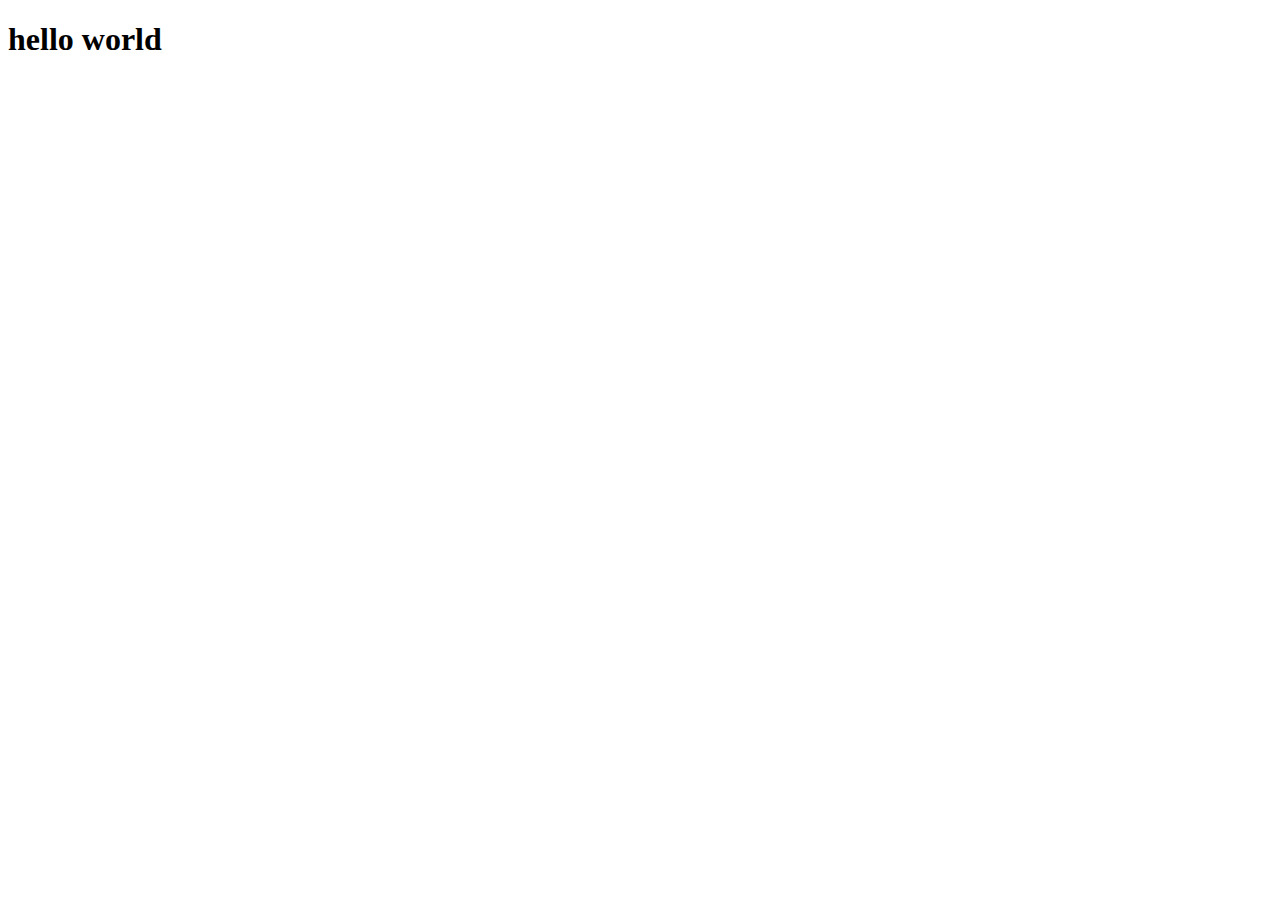
==== index.html @ 20a87460 "this is the first commit" ====
<!DOCTYPE html>
<html lang="en">
  <head>
    <meta charset="UTF-8" />
    <meta http-equiv="X-UA-Compatible" content="IE=edge" />
    <meta name="viewport" content="width=device-width, initial-scale=1.0" />
    <title>Document</title>
  </head>
  <body>
    <h1>hello world</h1>
  </body>
</html>
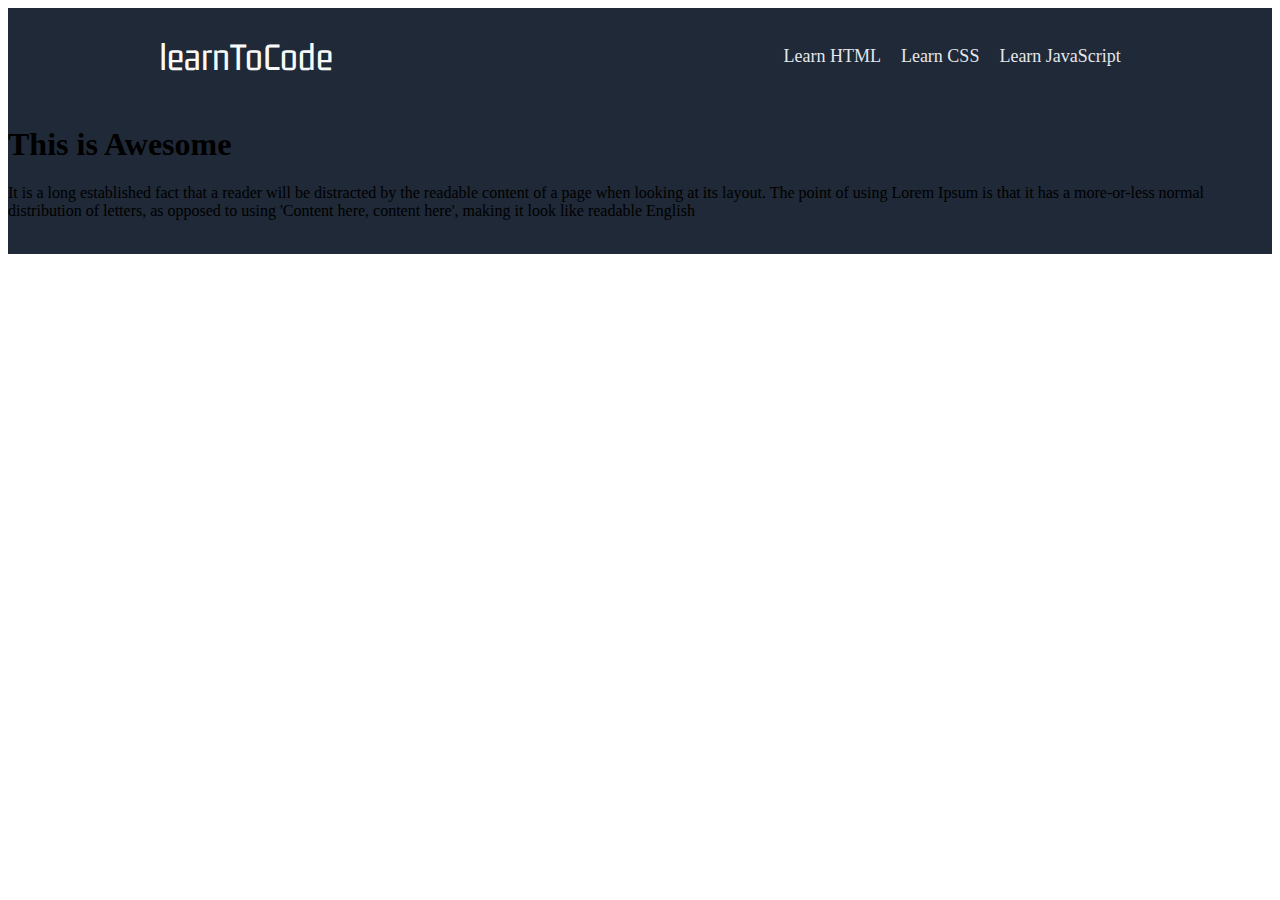
==== commit b8dab516: "2nd commit, pages added, styles added, fonts added" ====
--- a/index.html
+++ b/index.html
@@ -4,9 +4,36 @@
     <meta charset="UTF-8" />
     <meta http-equiv="X-UA-Compatible" content="IE=edge" />
     <meta name="viewport" content="width=device-width, initial-scale=1.0" />
-    <title>Document</title>
+    <link rel="stylesheet" href="styles.css" />
+    <title>learnToCode</title>
   </head>
   <body>
-    <h1>hello world</h1>
+    <div class="header">
+      <header>
+        <div class="header-logo-nav">
+          <h1 class="header-logo">learnToCode</h1>
+          <nav class="navbar">
+            <a href="./pages/htmlpage.html" class="nav-items">Learn HTML</a>
+            <a href="./pages/csspage.html" class="nav-items">Learn CSS</a>
+            <a href="./pages/javascriptpage.html" class="nav-items"
+              >Learn JavaScript</a
+            >
+          </nav>
+        </div>
+        <div>
+          <h1>This is Awesome</h1>
+          <p>
+            It is a long established fact that a reader will be distracted by
+            the readable content of a page when looking at its layout. The point
+            of using Lorem Ipsum is that it has a more-or-less normal
+            distribution of letters, as opposed to using 'Content here, content
+            here', making it look like readable English
+          </p>
+        </div>
+        <div>
+          <img src="" alt="" />
+        </div>
+      </header>
+    </div>
   </body>
 </html>
--- a/styles.css
+++ b/styles.css
@@ -0,0 +1,38 @@
+@font-face {
+  font-family: 'mooniak';
+  src: url(./fonts/header.ttf);
+}
+
+/* * {
+  background-color: #f1f1f1;
+} */
+
+.header {
+  background-color: #1f2937;
+}
+
+.header-logo-nav {
+  display: flex;
+  justify-content: space-around;
+  align-items: center;
+}
+
+.header-logo {
+  font-family: 'mooniak', 'Segoe UI', Tahoma, Verdana, sans-serif;
+  font-size: 40px;
+  font-weight: 400;
+  color: #f9faf8;
+  margin-right: 148px;
+}
+
+.navbar {
+  text-decoration: none;
+  display: flex;
+  gap: 20px;
+  font-size: 18px;
+}
+
+.nav-items {
+  text-decoration: none;
+  color: #e5e7eb;
+}
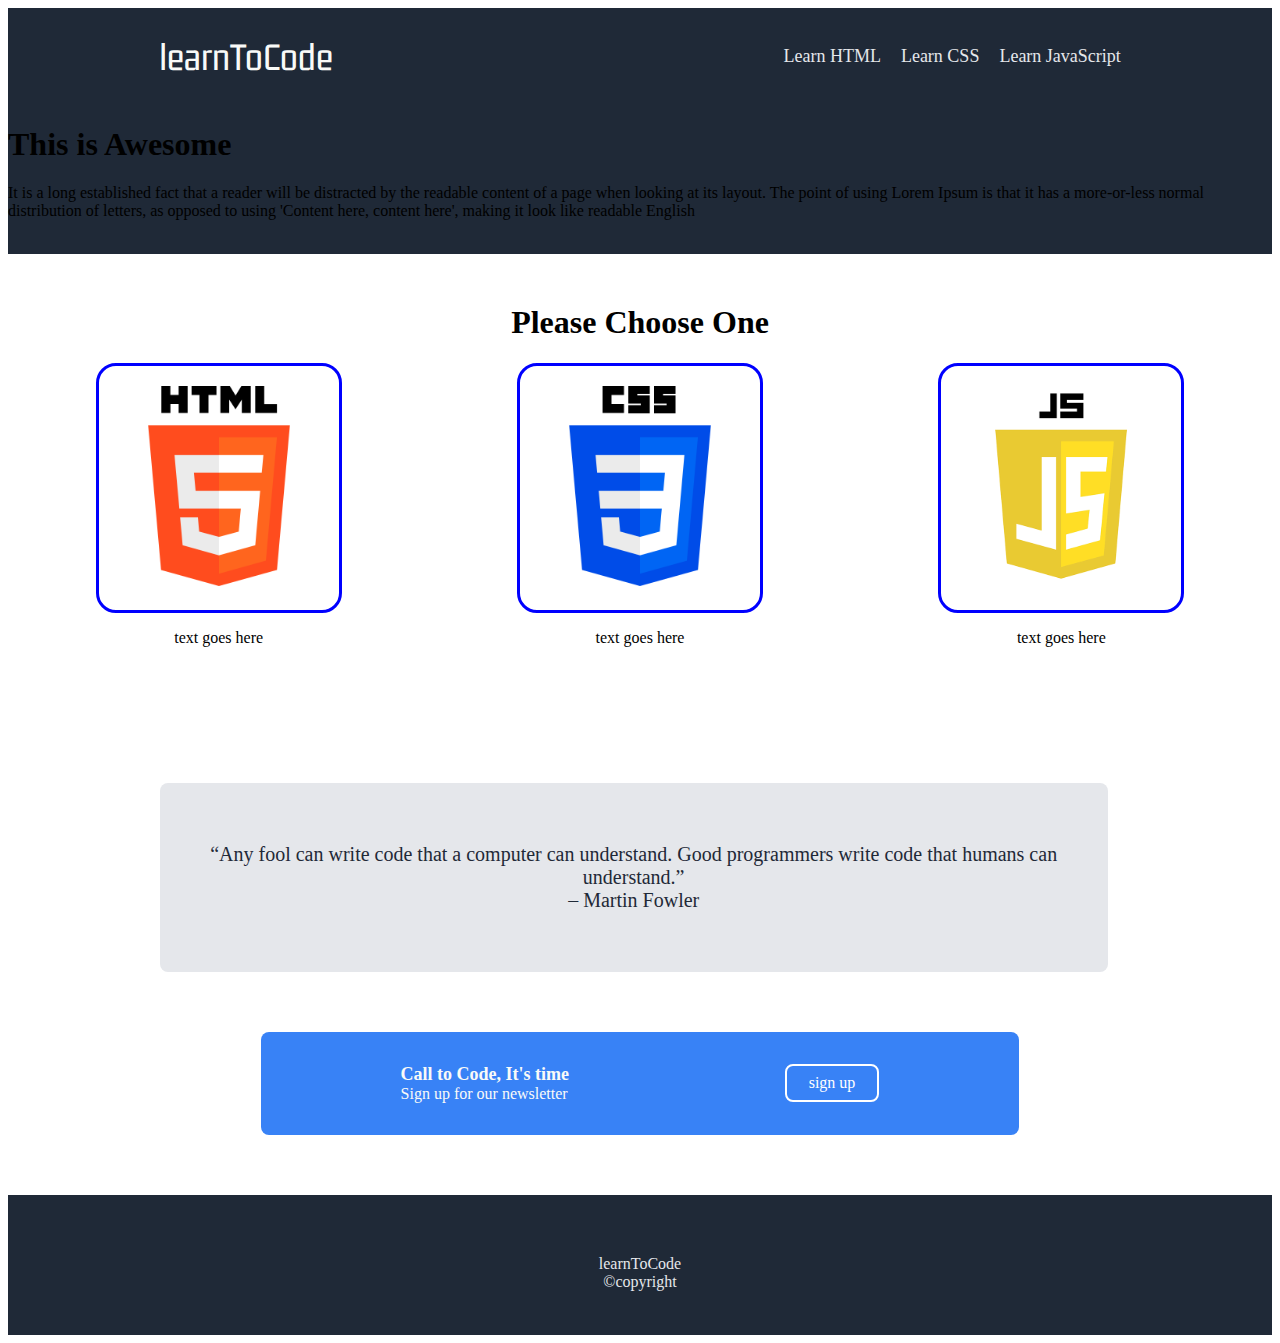
==== commit 753c4dfe: "3rd commit, images added, main page, footer added, text and footer added to pages" ====
--- a/index.html
+++ b/index.html
@@ -8,8 +8,8 @@
     <title>learnToCode</title>
   </head>
   <body>
-    <div class="header">
-      <header>
+    <header>
+      <div class="header">
         <div class="header-logo-nav">
           <h1 class="header-logo">learnToCode</h1>
           <nav class="navbar">
@@ -33,7 +33,79 @@
         <div>
           <img src="" alt="" />
         </div>
-      </header>
+      </div>
+    </header>
+    <main>
+      <div>
+        <div class="main-head">
+          <h1>Please Choose One</h1>
+        </div>
+        <div class="main-content">
+          <div class="main-content-box">
+            <img
+              alt="html-logo"
+              src="./images/html-5.png"
+              width="200"
+              height="200"
+            />
+          </div>
+          <div class="main-content-box">
+            <a>
+              <img
+                alt="css-logo"
+                src="./images/css-3.png"
+                width="200"
+                height="200"
+              />
+            </a>
+          </div>
+          <div class="main-content-box">
+            <img
+              alt="javascript-logo"
+              src="./images/javascript.png"
+              width="200"
+              height="200"
+            />
+          </div>
+        </div>
+      </div>
+      <div class="main-content-text">
+        <div>
+          <p>text goes here</p>
+        </div>
+        <div>
+          <p>text goes here</p>
+        </div>
+        <div>
+          <p>text goes here</p>
+        </div>
+      </div>
+    </main>
+    <div class="sub-main-1">
+      <p class="sub-main-1-content">
+        “Any fool can write code that a computer can understand. Good
+        programmers write code that humans can understand.”
+        <br />
+        – Martin Fowler
+      </p>
     </div>
+    <div class="sub-main-2">
+      <div class="sub-main-2-content">
+        <div>
+          <!-- <h3 class="sub-main-2-content-text">Call to Code, It's time</h3> -->
+          <span>
+            <strong class="sub-main-2-content-header"
+              >Call to Code, It's time </strong
+            ><br />Sign up for our newsletter
+          </span>
+        </div>
+        <div class="sub-main-2-button">
+          <span class="sub-main-2-button-center">sign up</span>
+        </div>
+      </div>
+    </div>
+    <footer class="footer">
+      <span>learnToCode <br />©copyright</span>
+    </footer>
   </body>
 </html>
--- a/styles.css
+++ b/styles.css
@@ -36,3 +36,147 @@
   text-decoration: none;
   color: #e5e7eb;
 }
+
+.main-head {
+  text-align: center;
+  margin-top: 50px;
+}
+
+.main-content {
+  display: flex;
+  justify-content: space-around;
+}
+
+.main-content-box {
+  border-style: solid;
+  border-color: blue;
+  padding: 20px;
+  border-radius: 20px;
+}
+
+.main-content-box:hover {
+  background-color: #3882f6;
+  cursor: pointer;
+}
+
+.main-content-text {
+  display: flex;
+  justify-content: space-around;
+}
+
+.sub-main-1 {
+  background-color: #e5e7eb;
+  width: 75%;
+  margin-top: 120px;
+  margin-left: 12%;
+  border-radius: 8px;
+  display: flex;
+  text-align: center;
+  justify-content: center;
+}
+
+.sub-main-1-content {
+  padding: 40px;
+  font-size: 20px;
+  color: #1f2937;
+}
+
+.sub-main-2 {
+  background-color: #3882f6;
+  width: 60%;
+  margin-top: 60px;
+  margin-left: 20%;
+  border-radius: 8px;
+}
+
+.sub-main-2-content {
+  padding: 32px;
+  color: #f9faf8;
+  display: flex;
+  flex-direction: row;
+  justify-content: space-around;
+  align-items: center;
+
+  /* margin: auto; */
+}
+
+.sub-main-2-content-header {
+  font-size: 18px;
+}
+
+.sub-main-2-button {
+  /* background-color: #3882f6;
+  display: flex;
+  justify-content: flex-end; */
+  background-color: #3882f6; /* Green */
+  border-style: solid;
+  border-radius: 8px;
+  border-color: white;
+  border-width: 2px;
+  color: white;
+  padding: 8px 22px;
+  text-align: center;
+  text-decoration: none;
+  display: inline-block;
+  font-size: 16px;
+  text-decoration: none;
+}
+
+.footer {
+  background-color: #1f2937;
+  width: 100%;
+  height: 80px;
+  color: #e5e7eb;
+  display: flex;
+  justify-content: center;
+  text-align: center;
+  margin-top: 60px;
+  padding-top: 60px;
+}
+
+.pages-header {
+  background-image: url(../images/javascript-code.jpg);
+  height: 500px;
+  width: 100%;
+}
+
+.header-pages {
+  color: #f9faf8;
+  font-size: 100px;
+  position: absolute;
+  top: 10%;
+  left: 50%;
+  transform: translate(-50%, -50%);
+}
+
+.body-page {
+  height: 300px;
+  display: flex;
+}
+
+.page-left {
+  height: auto;
+  text-align: center;
+  background-color: #ff9e2c;
+  flex: 1;
+  padding: 1rem;
+  border-right: #1f2937;
+}
+
+.page-right {
+  background-color: blue;
+  text-align: center;
+  flex: 1;
+  padding: 1rem;
+}
+
+.footer-pages {
+  background-color: #1f2937;
+  width: 100%;
+  height: 80px;
+  color: #e5e7eb;
+  display: flex;
+  justify-content: center;
+  text-align: center;
+  padding-top: 60px;
+}
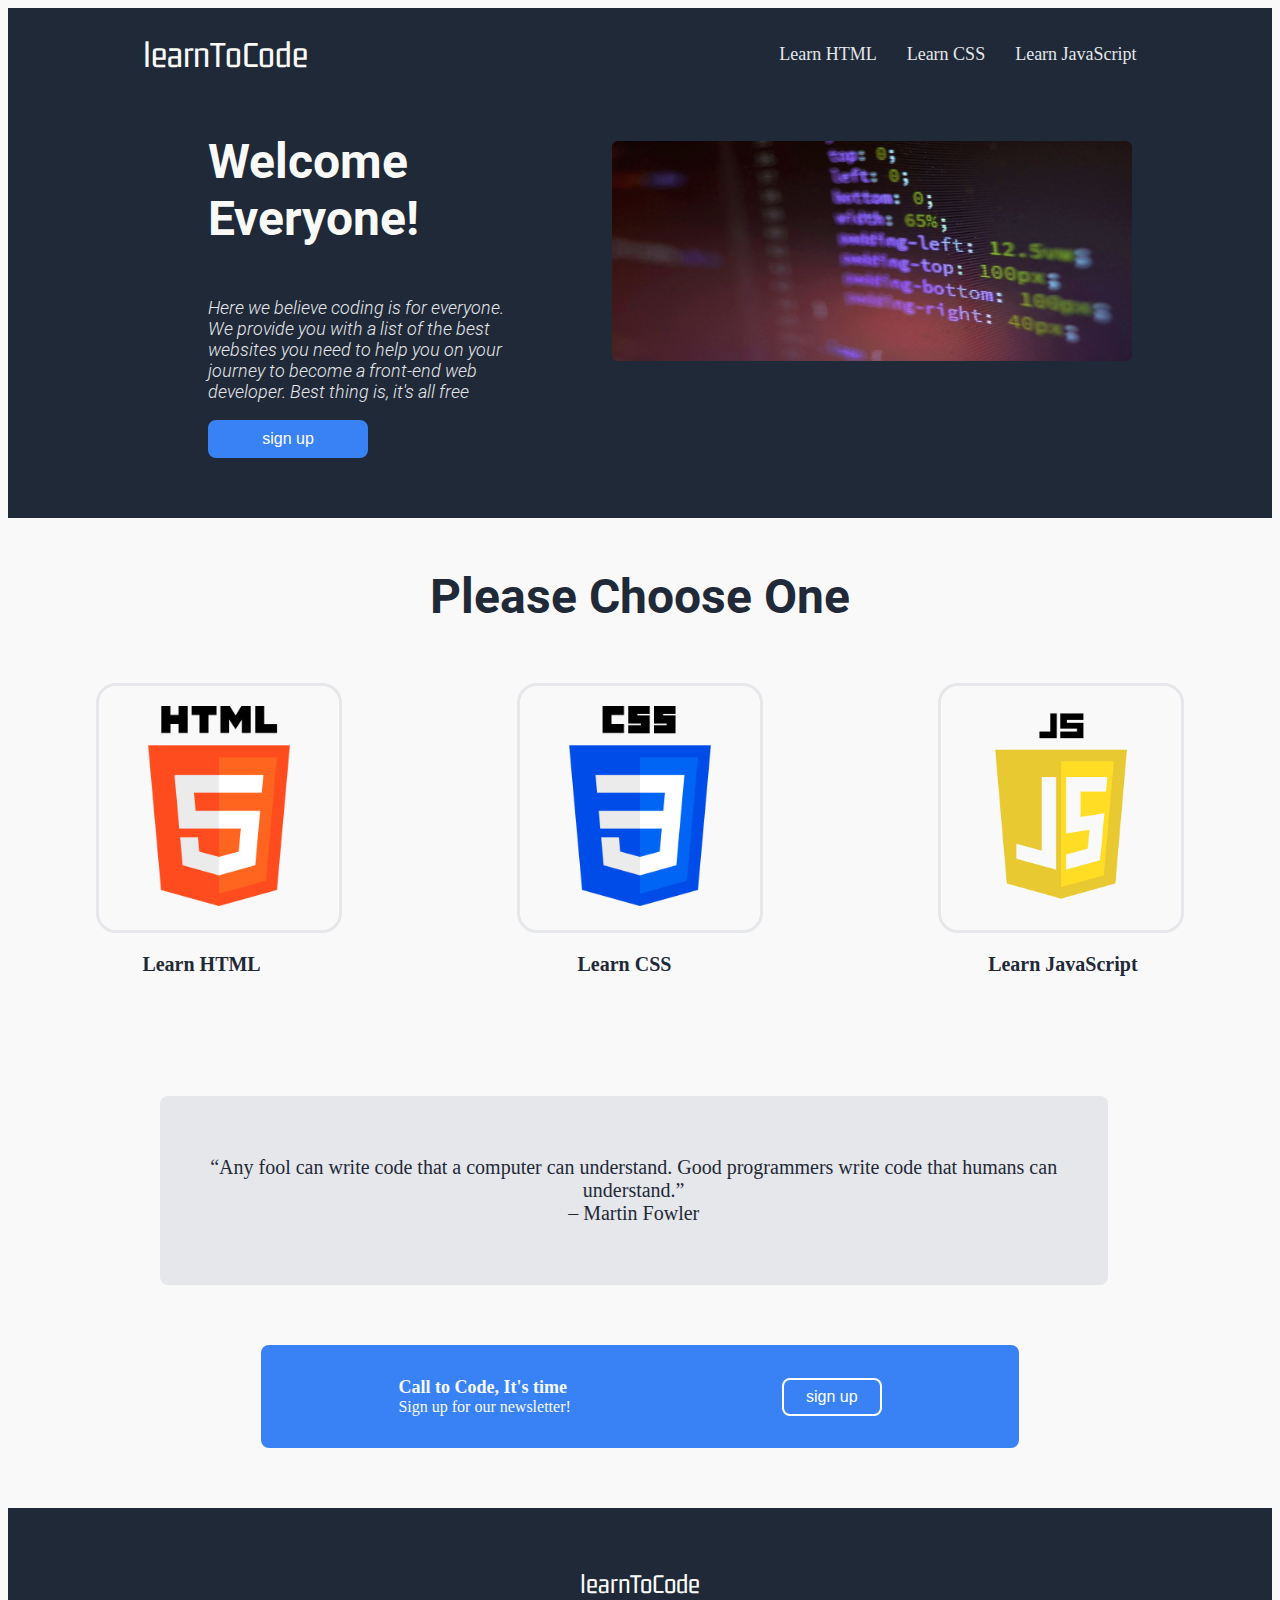
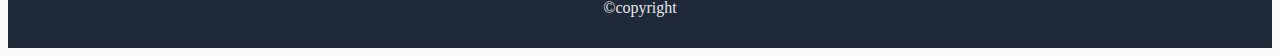
==== commit df0af0f0: "third commit, colors updated, links added, button header complete" ====
--- a/index.html
+++ b/index.html
@@ -7,7 +7,7 @@
     <link rel="stylesheet" href="styles.css" />
     <title>learnToCode</title>
   </head>
-  <body>
+  <body class="main-page">
     <header>
       <div class="header">
         <div class="header-logo-nav">
@@ -20,37 +20,44 @@
             >
           </nav>
         </div>
-        <div>
-          <h1>This is Awesome</h1>
-          <p>
-            It is a long established fact that a reader will be distracted by
-            the readable content of a page when looking at its layout. The point
-            of using Lorem Ipsum is that it has a more-or-less normal
-            distribution of letters, as opposed to using 'Content here, content
-            here', making it look like readable English
-          </p>
-        </div>
-        <div>
-          <img src="" alt="" />
+        <div class="header-hero">
+          <div class="header-hero-text">
+            <h1 class="header-hero-head">Welcome Everyone!</h1>
+            <p class="header-hero-para">
+             Here we believe coding is for everyone. We provide you with a list of the best websites you need to help you on your journey to become a front-end web developer. Best thing is, it's all free
+            </p>
+            <button class="header-button">sign up</button>
+            </div>
+          <div class="image-header-div">
+            <img
+              class="image-header"
+              src="./images/header-image.jpg"
+              alt="screen with code"
+              width="520"
+              height="220"
+            />
+          </div>
         </div>
       </div>
     </header>
-    <main>
-      <div>
+    <main >
         <div class="main-head">
           <h1>Please Choose One</h1>
         </div>
         <div class="main-content">
           <div class="main-content-box">
+            <a href="./pages/htmlpage.html">
             <img
               alt="html-logo"
               src="./images/html-5.png"
               width="200"
               height="200"
+
             />
+          </a>
           </div>
           <div class="main-content-box">
-            <a>
+            <a href="./pages/csspage.html">
               <img
                 alt="css-logo"
                 src="./images/css-3.png"
@@ -60,52 +67,48 @@
             </a>
           </div>
           <div class="main-content-box">
+            <a href="./pages/javascriptpage.html">
             <img
               alt="javascript-logo"
               src="./images/javascript.png"
               width="200"
               height="200"
             />
+          </a>
           </div>
         </div>
       </div>
       <div class="main-content-text">
-        <div>
-          <p>text goes here</p>
+        <a href="./pages/htmlpage.html" class="main-content-text-link">Learn HTML</a>
+        <a href="./pages/csspage.html" class="main-content-text-link">Learn CSS</a>
+        <a href="./pages/javascriptpage.html" class="main-content-text-link">Learn JavaScript</a>
+      </div>
+
+      <div class="sub-main-1">
+        <p class="sub-main-1-content">
+          “Any fool can write code that a computer can understand. Good
+          programmers write code that humans can understand.”
+          <br />
+          – Martin Fowler
+        </p>
+      </div>
+      <div class="sub-main-2">
+        <div class="sub-main-2-content">
+          <div>
+            <span>
+              <strong class="sub-main-2-content-header"
+                >Call to Code, It's time </strong
+              ><br />Sign up for our newsletter!
+            </span>
+          </div>
+          <div >
+            <button class="sub-main-2-button">sign up</button>
+          </div>
         </div>
-        <div>
-          <p>text goes here</p>
-        </div>
-        <div>
-          <p>text goes here</p>
-        </div>
-      </div>
+
     </main>
-    <div class="sub-main-1">
-      <p class="sub-main-1-content">
-        “Any fool can write code that a computer can understand. Good
-        programmers write code that humans can understand.”
-        <br />
-        – Martin Fowler
-      </p>
-    </div>
-    <div class="sub-main-2">
-      <div class="sub-main-2-content">
-        <div>
-          <!-- <h3 class="sub-main-2-content-text">Call to Code, It's time</h3> -->
-          <span>
-            <strong class="sub-main-2-content-header"
-              >Call to Code, It's time </strong
-            ><br />Sign up for our newsletter
-          </span>
-        </div>
-        <div class="sub-main-2-button">
-          <span class="sub-main-2-button-center">sign up</span>
-        </div>
-      </div>
-    </div>
     <footer class="footer">
-      <span>learnToCode <br />©copyright</span>
+      <span><span class="logo-footer">learnToCode </span><br />©copyright</span>
     </footer>
   </body>
 </html>
--- a/styles.css
+++ b/styles.css
@@ -3,9 +3,17 @@
   src: url(./fonts/header.ttf);
 }
 
-/* * {
-  background-color: #f1f1f1;
-} */
+@font-face {
+  font-family: 'Roboto-Bold';
+  src: url(./fonts/Roboto-Bold.ttf);
+}
+
+@font-face {
+  font-family: 'Roboto-LightItalic';
+  src: url(./fonts/Roboto-LightItalic.ttf);
+}
+
+/* start of header */
 
 .header {
   background-color: #1f2937;
@@ -19,27 +27,97 @@
 
 .header-logo {
   font-family: 'mooniak', 'Segoe UI', Tahoma, Verdana, sans-serif;
-  font-size: 40px;
+  font-size: 38px;
   font-weight: 400;
   color: #f9faf8;
-  margin-right: 148px;
+  margin-right: 200px;
+}
+
+.header-hero {
+  display: flex;
+  flex-direction: row;
+  margin-right: 140px;
+}
+
+.header-hero-text {
+  display: flex;
+  flex-direction: column;
+  justify-content: center;
+  margin-left: 200px;
+  padding-bottom: 60px;
+}
+
+.header-hero-head {
+  font-family: 'Roboto-Bold', 'Segoe UI', Tahoma, 'sans-serif';
+  font-size: 48px;
+  font-weight: 400;
+  color: #f9faf8;
+}
+
+.header-hero-para {
+  font-family: 'Roboto-LightItalic', 'Segoe UI', Tahoma, 'sans-serif';
+  font-size: 18px;
+  font-weight: 400;
+  color: #e5e7eb;
+}
+
+.header-button {
+  background-color: #3882f6;
+  border-style: solid;
+  border-radius: 8px;
+  border-color: #3882f6;
+  border-width: 2px;
+  width: 160px;
+  color: white;
+  padding: 8px 22px;
+  text-align: center;
+  text-decoration: none;
+  display: inline-block;
+  font-size: 16px;
+  cursor: pointer;
 }
 
 .navbar {
   text-decoration: none;
   display: flex;
-  gap: 20px;
+  gap: 30px;
   font-size: 18px;
 }
 
 .nav-items {
   text-decoration: none;
   color: #e5e7eb;
+  transition: all 0.2s ease-in-out;
+}
+
+.nav-items:hover {
+  transform: scale(1.2);
+  color: #d0d9e7;
+}
+
+.image-header-div {
+  padding-top: 40px;
+  padding-bottom: 70px;
+  margin-left: 100px;
+}
+
+.image-header {
+  border-radius: 6px;
+}
+
+/* start of main page */
+
+.main-page {
+  background-color: #f9f9f9;
 }
 
 .main-head {
+  font-family: 'Roboto-Bold', 'Segoe UI', Tahoma, 'sans-serif';
+  color: #1f2937;
+  font-size: 24px;
   text-align: center;
   margin-top: 50px;
+  padding-bottom: 26px;
 }
 
 .main-content {
@@ -49,7 +127,7 @@
 
 .main-content-box {
   border-style: solid;
-  border-color: blue;
+  border-color: #e5e7eb;
   padding: 20px;
   border-radius: 20px;
 }
@@ -62,7 +140,24 @@
 .main-content-text {
   display: flex;
   justify-content: space-around;
-}
+  gap: 48px;
+  margin-top: 20px;
+  font-size: 20px;
+  font-weight: 600;
+}
+
+.main-content-text-link {
+  text-decoration: none;
+  color: #1f2937;
+}
+
+.main-content-text-link:hover {
+  color: #8fa0b8;
+  transform: scale(1.2);
+  transition: all 0.2s ease-in-out;
+}
+
+/* start of second part main page */
 
 .sub-main-1 {
   background-color: #e5e7eb;
@@ -96,8 +191,6 @@
   flex-direction: row;
   justify-content: space-around;
   align-items: center;
-
-  /* margin: auto; */
 }
 
 .sub-main-2-content-header {
@@ -105,10 +198,7 @@
 }
 
 .sub-main-2-button {
-  /* background-color: #3882f6;
-  display: flex;
-  justify-content: flex-end; */
-  background-color: #3882f6; /* Green */
+  background-color: #3882f6;
   border-style: solid;
   border-radius: 8px;
   border-color: white;
@@ -120,7 +210,10 @@
   display: inline-block;
   font-size: 16px;
   text-decoration: none;
-}
+  cursor: pointer;
+}
+
+/* start of footer */
 
 .footer {
   background-color: #1f2937;
@@ -134,10 +227,28 @@
   padding-top: 60px;
 }
 
-.pages-header {
+.logo-footer {
+  font-family: 'mooniak', 'Segoe UI', Tahoma, Verdana, sans-serif;
+  font-size: 28px;
+  font-weight: 400;
+  color: #f9faf8;
+}
+
+/* start of pages */
+/* start of pages header */
+
+.pages-image {
   background-image: url(../images/javascript-code.jpg);
   height: 500px;
   width: 100%;
+}
+
+.header-logo-page {
+  position: absolute;
+  top: 8%;
+  left: 20%;
+  transform: translate(-50%, -50%);
+  text-decoration: none;
 }
 
 .header-pages {
@@ -149,6 +260,12 @@
   transform: translate(-50%, -50%);
 }
 
+.link-pages-home {
+  text-decoration: none;
+}
+
+/* start of body pages */
+
 .body-page {
   height: 300px;
   display: flex;
@@ -157,18 +274,38 @@
 .page-left {
   height: auto;
   text-align: center;
-  background-color: #ff9e2c;
+  background-color: #f9f9f9;
   flex: 1;
   padding: 1rem;
   border-right: #1f2937;
 }
 
 .page-right {
-  background-color: blue;
+  background-color: #faf0ca;
   text-align: center;
   flex: 1;
   padding: 1rem;
 }
+
+.pages-right-list {
+  list-style-type: none;
+  display: flex;
+  flex-direction: column;
+  align-items: center;
+  gap: 20px;
+}
+
+.pages-right-list-links {
+  text-decoration: none;
+  color: #1f2937;
+  font-size: 18px;
+}
+
+.pages-right-list-links:hover {
+  color: #8fa0b8;
+}
+
+/* start of footer pages */
 
 .footer-pages {
   background-color: #1f2937;
